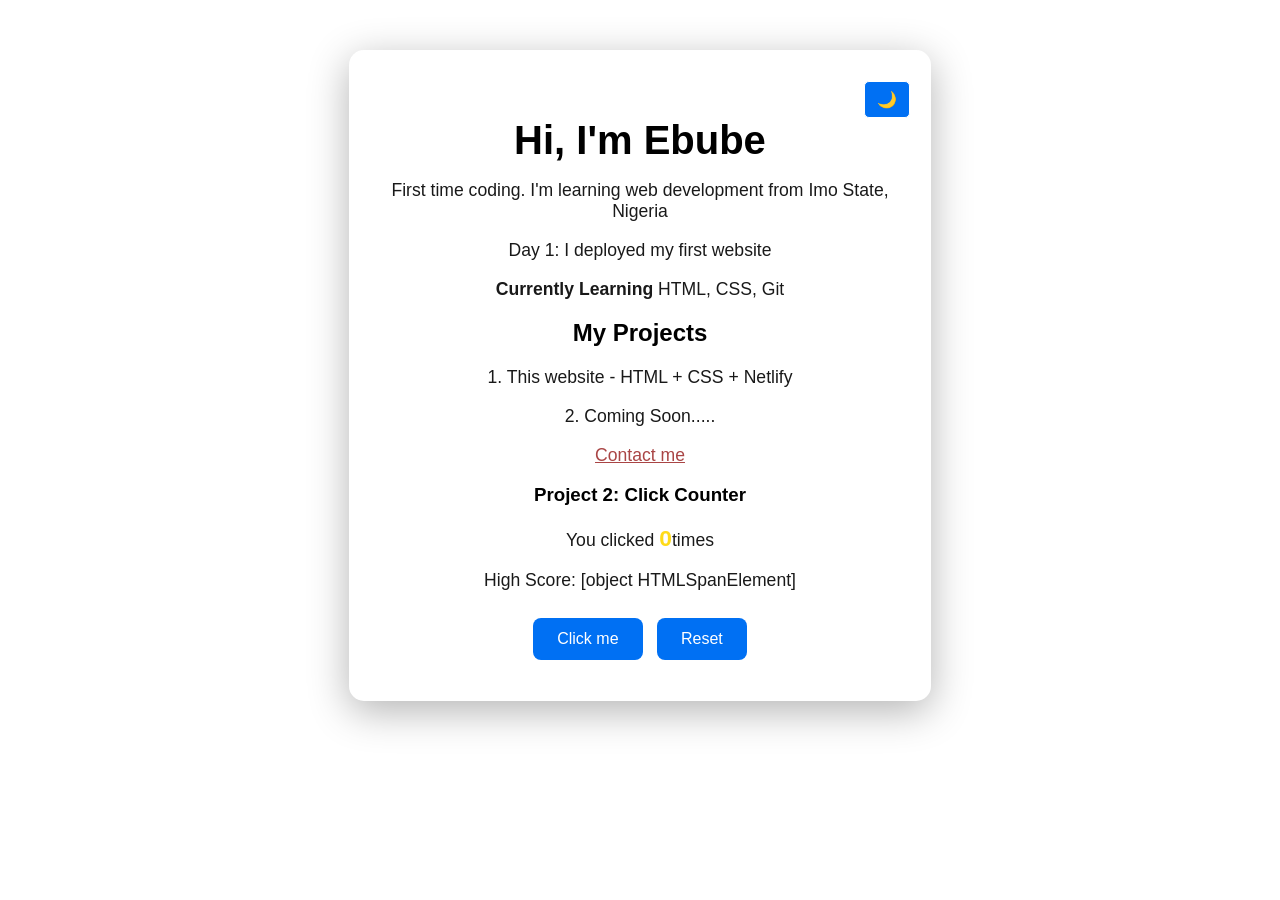
==== index.html @ 620d6950 "Update index.html tttr" ====
<!doctype html>
<html lang="en">
  <head>
    <meta charset="UTF-8" />
    <meta name="viewport" content="width=device-width, initial-scale=1.0" />
    <title>Ebube | Aspiring Web Developer</title>
  <style>
      body {
    font-family: 'Segoe UI', sans-serif;
    background: linear-gradient(135deg, #667eea 0%, #764ba2 100%)
    color: white;
    text-align: center;
    padding: 50px 20px;
    min-height: 100hv;
    margin: 0
    }
    .card {
      position: relative;
      background: rgba (0,0,0,0.3);
      padding: 40px;
      border-radius: 15px;
      max-width: 500px;
      margin: 0 auto;
      box-shadow: 0 10px 40px rgba(0,0,0,0.3);
      border: 1px solid rgba(255,255,255,0.2);
      backdrop-filter: blur(10px);
    }
    h1 { font-size: 2.5em; margin-bottom: 10px}
  p { font-size: 1.1em; opacity: 0.9; }
  @media (max-width: 600px) {
    .card { padding: 20px; margin: 20px}
    h1 {font-size: 2em;}
  }
  button {
    background: #0070f3;
    color: white;
    border: none;
    padding: 12px 24px;
    border-radius: 8px;
    font-size: 16px;
    cursor: pointer;
    margin-top: 10px
  }
  button: hover {
    background: #0051cc;
  }
  .project-box {
    background: rgba(255,255,255,0.1);
    padding: 20px;
    border-radius: 10px;
    margin-top: 20px;
  }
  #count {
    font-weight: bold;
    color: #ffd700;
    font-size: 1.3em;
    transition: all 0.2s;
  }
  body.dark {
    background: linear-gradient(135deg, #1a1a1a 0%, #2d2d2d 100%);
  }
  body.dark .card{
  background: rgba(255,255,255,0.05);
  border: 1px solid rgba (255,255,255,0.1);
  }
  body.dark button {
    background: #333;
  }
  </style>
  <meta name="viewport" content="width=device-width, initial-scale=1.0>"
  </head>
<div class="card">
  <button id="darkToggle" style="position: absolute; top: 20px; right: 20px; background: rgba (0,0,0,0.3); border: 1px solid #fff; color: #fff; padding: 8px 12px; border-radius: 5px; cursor: pointer;">🌙</button>  
 <h1>Hi, I'm Ebube</h1>
    <p>First time coding. I'm learning web development from Imo State, Nigeria</p>
    <p>Day 1: I deployed my first website</p>
  <p><strong>Currently Learning</strong> HTML, CSS, Git</p>
  <h2>My Projects</h2>
  <p>1. This website - HTML + CSS + Netlify</p>
  <p>2. Coming Soon.....</p>
  <p> <a href="mailto:orjiebube06@gmail.com" style="color: #a03131;">Contact me</a></p>
  <h3>Project 2: Click Counter</h3>
  <p>You clicked <span id="count">0</span>times</p>
  <p>High Score: <span id="highScore">0</span></p>
  <button id="clickBtn">Click me</button>
<button onclick="count = 0; document.getElementById('count').textContent = count;" style="background; #666; margin-left: 10px;">Reset</button>
</div>
<script>
  document.addEventListener('DOMContentLoaded', function(){
    // Load saved count from browser
    let count = localStorage.getItem('clickCount') || 0;
    let highscore = localStorage.getItem('highscore') || 0;

    const countSpan = document.getElementById('count');
    const clickBtn = document.getElementById('clickBtn');
    const resetBtn = document.getElementById('resetBtn');
    const darkBtn = document.getElementById('darkToggle');

    //Set initial values
    countSpan.textContent = count;
    document.getElementById('highScore').textContent = highScore;

    // Click counter
    if (clickBtn) {
      clickBtn.onclick = function() {
        count++;
        countSpan.textContent = count;
        localStorage.setItem('clickCount', count);

        // Update high score
        if (count > highScore) {
          highscore = count;
          localStorage.setItem('highScore', highScore);
          document.getElementById('highScore').textContent = highScore;
        }
      };
    }

    // Reset button
    if (resetBtn) {
      resetBtn.onclick = function() {
        count - 0;
        countSpan.textContent = count;
        localStorage.setItem('clickCount', 0);
      };
    }

    //Dark mode with icon swap
    if (darkBtn) {
      darkBtn.onclick = function() {
        document.body.classList.toggle('dark');
        // Swap icon: 🌙 → ☀️
        darkBtn.textContent = document.body.classList.contains('dark') ? '☀️' : '🌙';
      };
    }

    // Load saved theme
    if (localStorage.getItem('theme') === 'dark') {
      document.body.classList.add('dark');
      if (darkBtn) darkBtn.textContent = '☀️';
    }
  });
</script>
  </body>
</html>
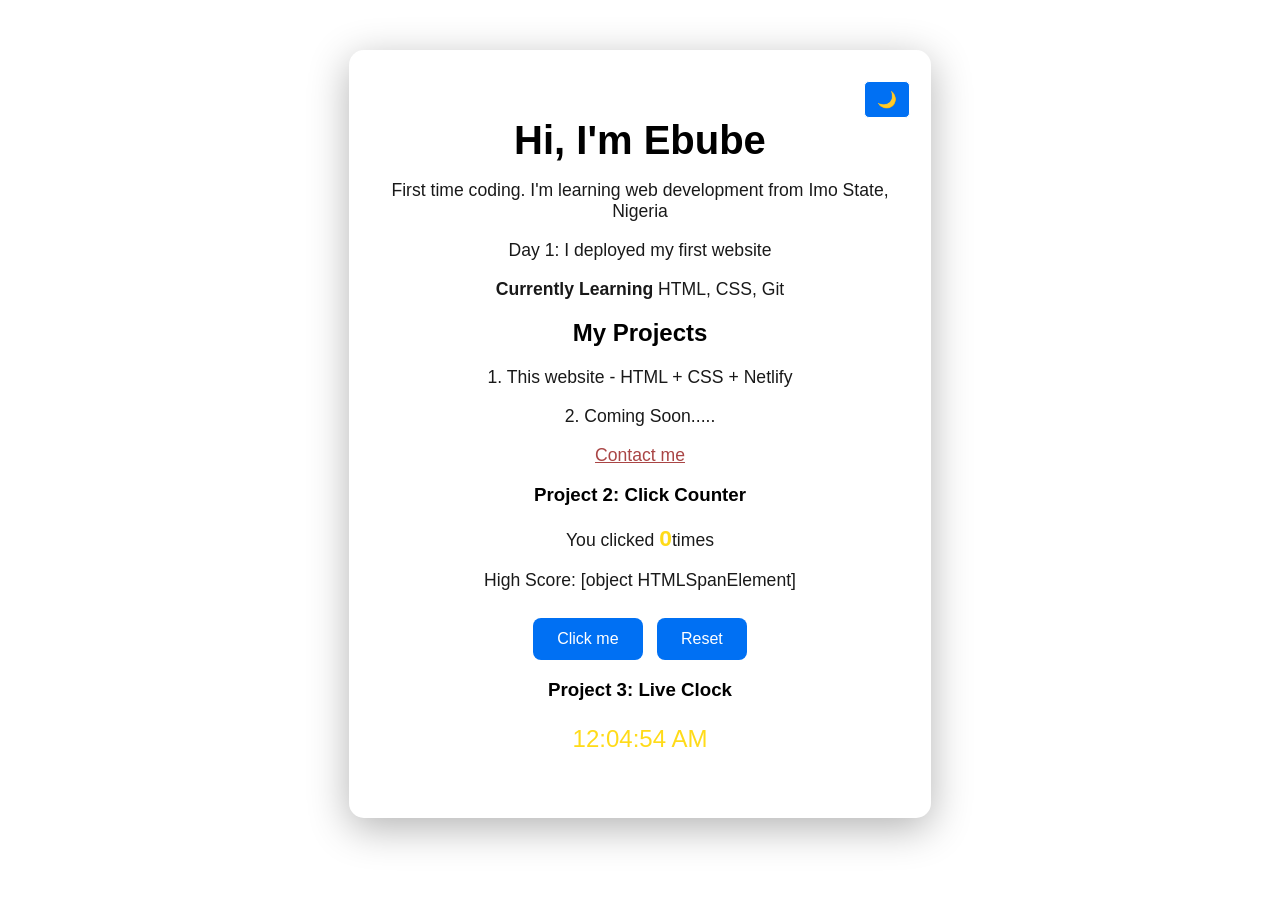
==== commit 19d11c9e: "Update index.html time" ====
--- a/index.html
+++ b/index.html
@@ -84,9 +84,26 @@
   <p>High Score: <span id="highScore">0</span></p>
   <button id="clickBtn">Click me</button>
 <button onclick="count = 0; document.getElementById('count').textContent = count;" style="background; #666; margin-left: 10px;">Reset</button>
+
+<h3>Project 3: Live Clock</h3>
+<p id="clock" style="font-size: 24px; bold; color: #ffd700;"></p>
 </div>
 <script>
   document.addEventListener('DOMContentLoaded', function(){
+
+    // Live Clock
+    function updateClock() {
+      const now = new Date();
+      const time = now.toLocaleTimeString('en-US', {
+        hour: '2-digit',
+        minute: '2-digit', 
+        second: '2-digit',
+        hour12: true
+      });
+      document.getElementById('clock').textContent = time;
+    }
+    updateClock(); // Run once immediately
+    setInterval(updateClock, 1000); // Update every second
     // Load saved count from browser
     let count = localStorage.getItem('clickCount') || 0;
     let highscore = localStorage.getItem('highscore') || 0;
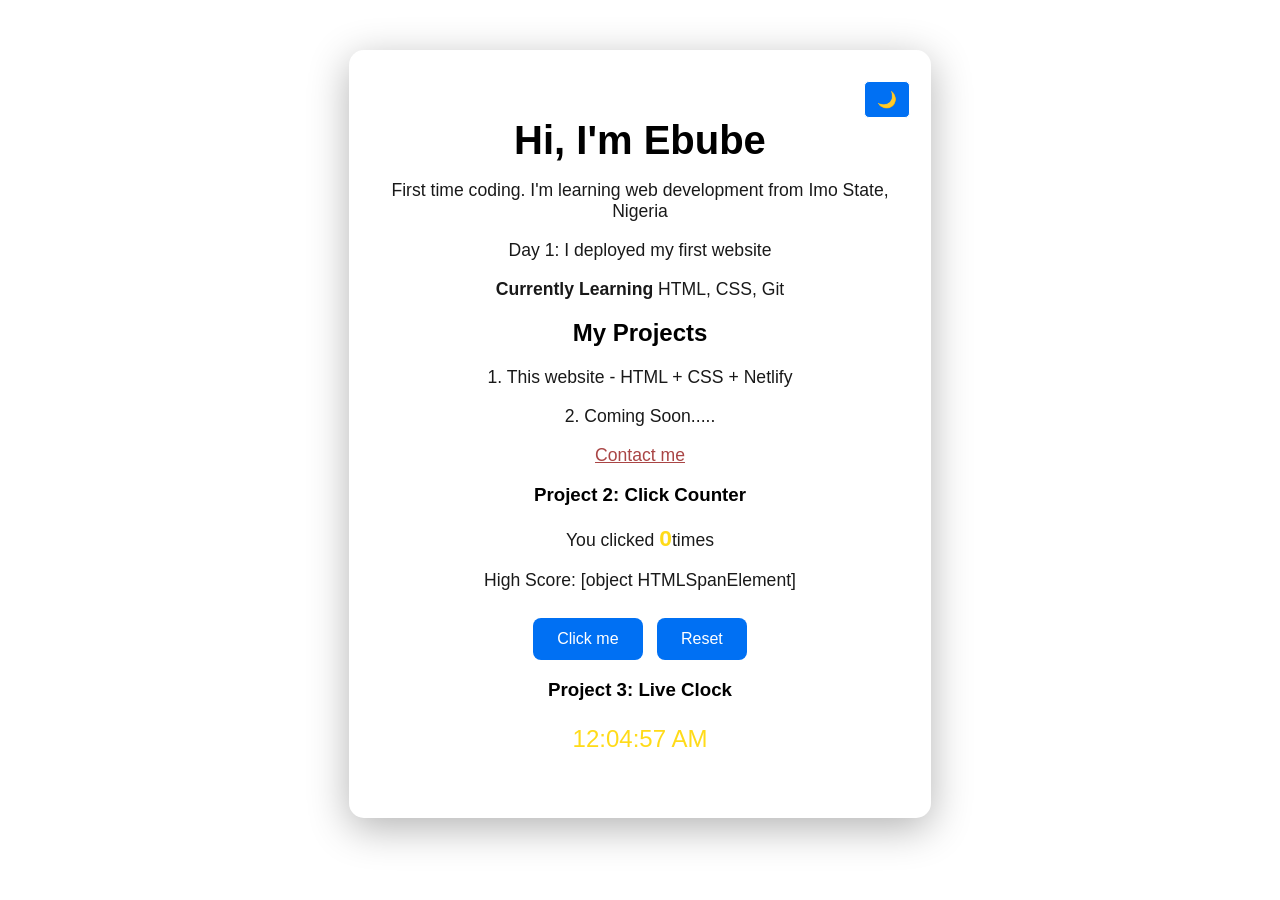
==== commit 9a5fa96b: "Update index.html  nn" ====
--- a/index.html
+++ b/index.html
@@ -126,7 +126,7 @@
 
         // Update high score
         if (count > highScore) {
-          highscore = count;
+          highScore = count;
           localStorage.setItem('highScore', highScore);
           document.getElementById('highScore').textContent = highScore;
         }
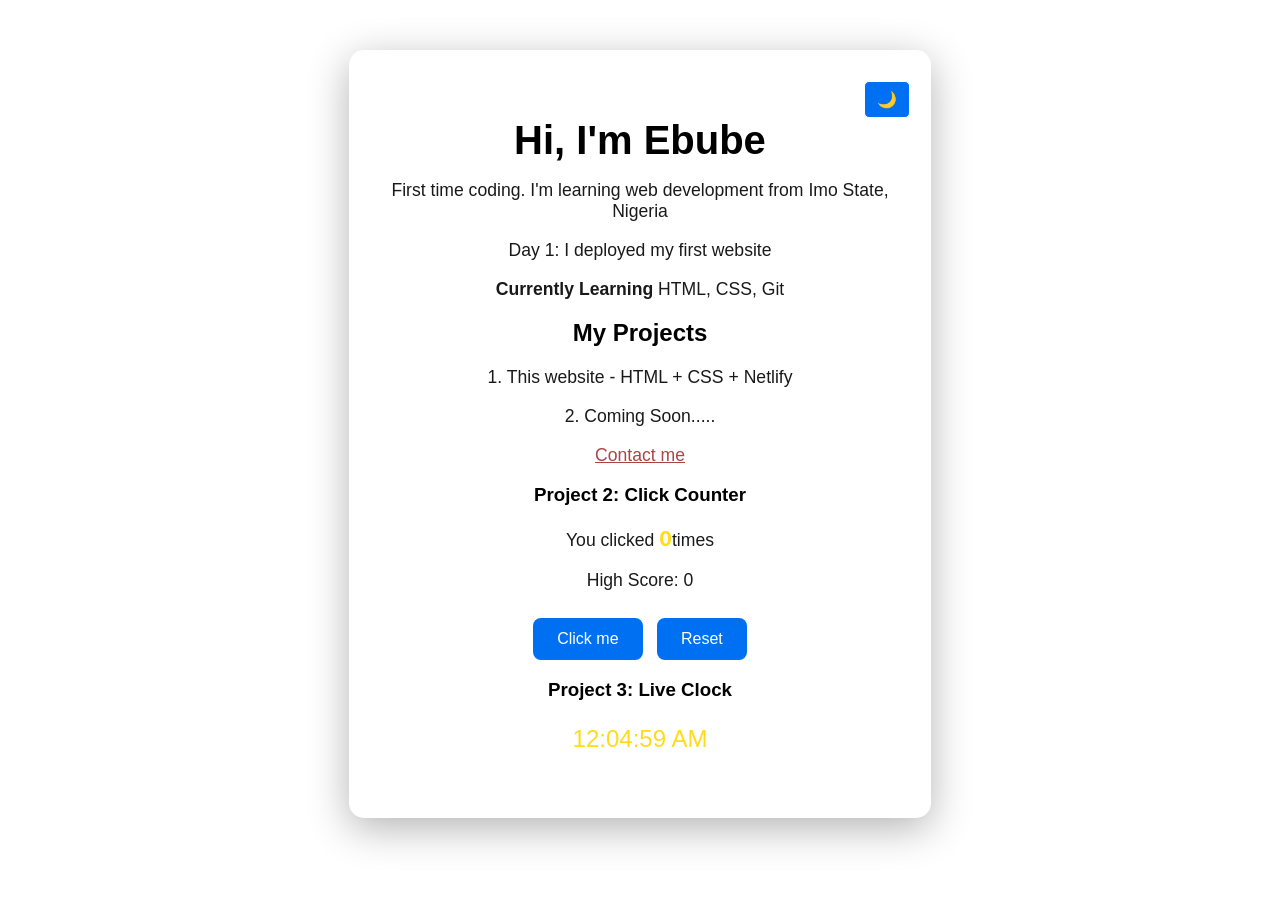
==== commit 474cd1d7: "Update index.html vv" ====
--- a/index.html
+++ b/index.html
@@ -106,7 +106,7 @@
     setInterval(updateClock, 1000); // Update every second
     // Load saved count from browser
     let count = localStorage.getItem('clickCount') || 0;
-    let highscore = localStorage.getItem('highscore') || 0;
+    let highScore = localStorage.getItem('highScore') || 0;
 
     const countSpan = document.getElementById('count');
     const clickBtn = document.getElementById('clickBtn');
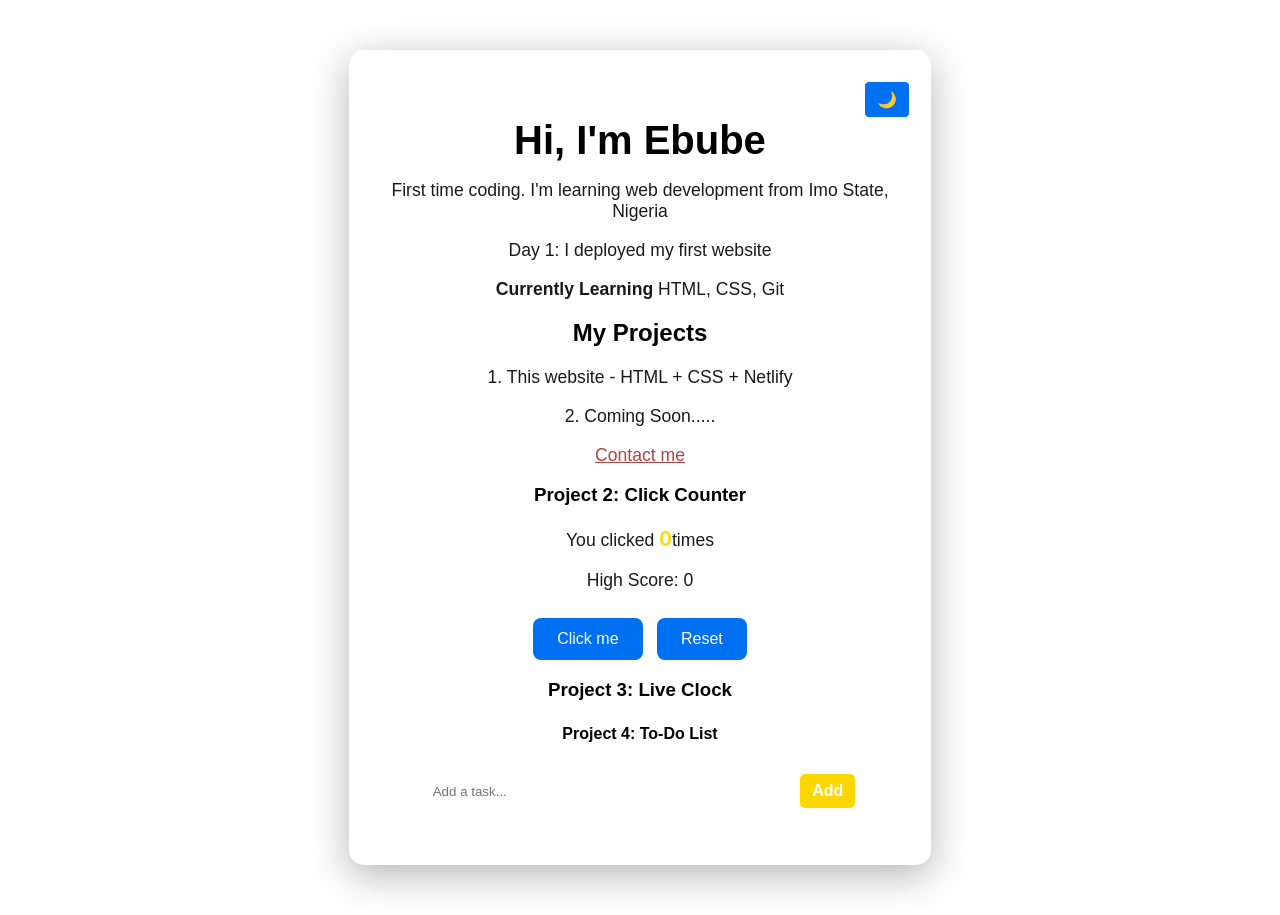
==== commit 508ac3a7: "Update index.html Day 2 update" ====
--- a/index.html
+++ b/index.html
@@ -84,13 +84,64 @@
   <p>High Score: <span id="highScore">0</span></p>
   <button id="clickBtn">Click me</button>
 <button onclick="count = 0; document.getElementById('count').textContent = count;" style="background; #666; margin-left: 10px;">Reset</button>
-
 <h3>Project 3: Live Clock</h3>
 <p id="clock" style="font-size: 24px; bold; color: #ffd700;"></p>
+<h4>Project 4: To-Do List</h4>
+<input type="text" id="todoInput" placeholder="Add a task..." style="padding: 8px; width:70%; border-radius: 5px; border: none;">
+<button id="addTodo" style="padding: 8px 12px; margin-left: 5px; border: none; border-radius: 5px; background: #ffd700; font-weight: bold; cursor: pointer;">Add</button>
+<ul id="todoList" style="list-style: none; padding: 0; margin-top: 10px; text-align: left;"></ul>
 </div>
 <script>
+  // @ts-nocheck
   document.addEventListener('DOMContentLoaded', function(){
 
+    // To-Do List App
+    const todoInput = document.getElementById('todoInput');
+    const addTodoBtn = document.getElementById('addTodo');
+    const todoList = document.getElementById('todoList');
+
+    //Load saved todos
+    let todos = JSON.parse(localStorage.getItem('todos')) || [];
+
+    function renderTodos() {
+      todoList.innerHTML = '';
+      todos.forEach((todo, index) => {
+        const li = document.createElement('li');
+        li.style.cssText = 'background: rgba(255, 255, 255, 0.1); padding: 10px; margin: 5px 0; border-radius: 5px; display: flex; justify-content: space-between; align-items: center;';
+        li.innerHTML = 
+        <span style="text-decoration:${todo.done? 'line-through' : 'none'}; opacity:${todo.done? '0.6' : '1'};">${todo.text}</span>
+        <div>
+          <button onclick="toggleTodo(${index})" style="background: #4CAF50; border: none; padding: 5px 10px; border-radius: 3px; margin-right: 5px; cursor: pointer;">✓<button>
+            <button onclick="deleteTodo(${index})" style="background: #f44336; border: none; padding: 5px 10px; border-radius: 3px; cursor: pointer;">✕</button>
+            </div>
+          ;
+          todoList.appendChild(li);
+      });
+    }
+    
+    function saveTodos () {
+      localStorage.setItem('todos', JSON.stringify(todos));
+    }
+
+    addTodoBtn.onclick = function() {
+      if (todoInput.value.trim() !== '') {
+        todos.push({ text: todoInput.value, done: false});
+        todoInput.value = ''; 
+        saveTodos();
+        renderTodos();
+      }
+    };
+
+    // Enter key adds todo too 
+    todoInput.addEventListener('keypress', function(e) {
+      if (e.key === 'Enter') addTodoBtn.click();
+    });
+
+    window.toggleTodo = function(index) {
+      todos[index].done =!todos[index].done;
+      saveTodos();
+      renderTodos();
+    }
     // Live Clock
     function updateClock() {
       const now = new Date();
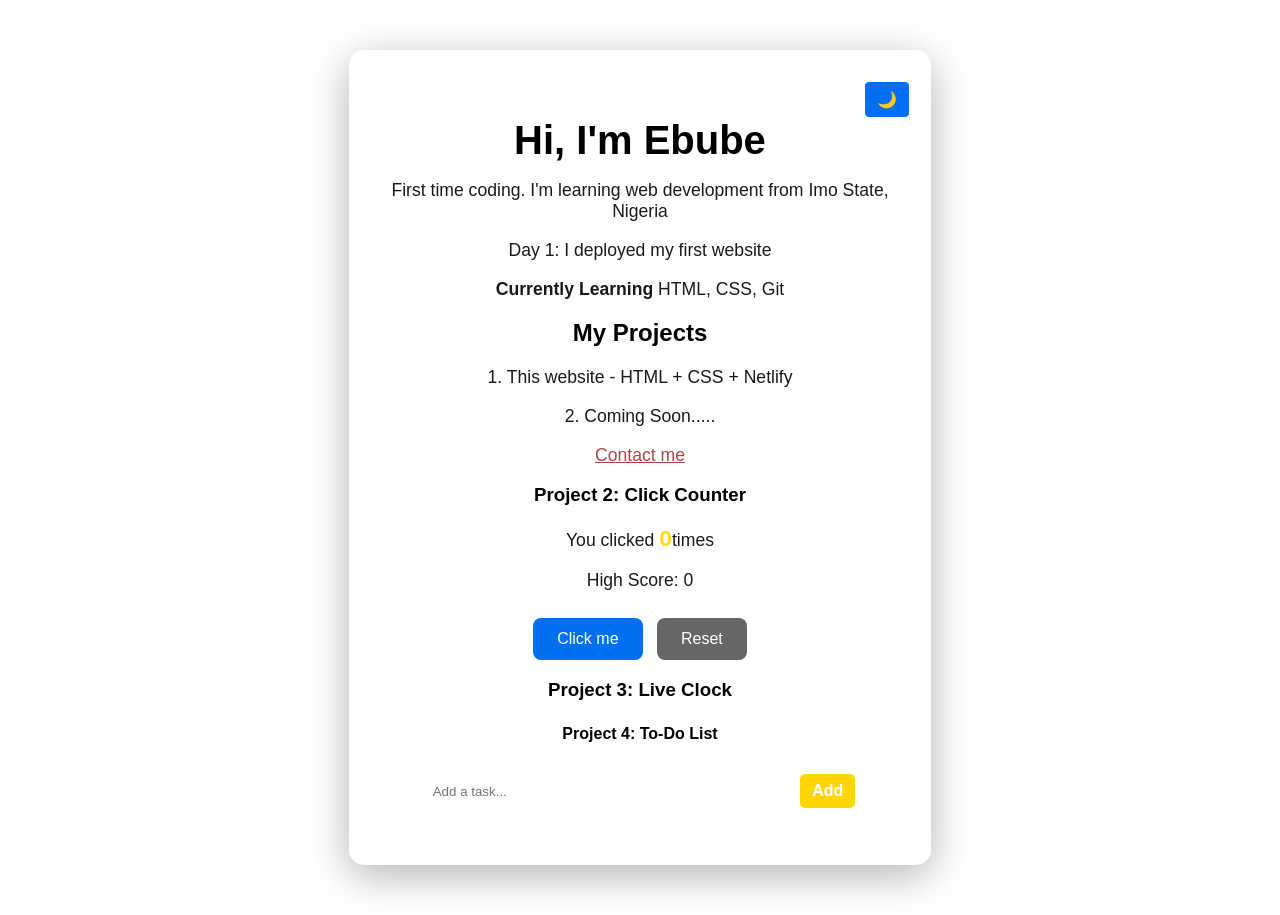
==== commit 2edf2019: "Update New Work" ====
--- a/index.html
+++ b/index.html
@@ -12,7 +12,7 @@
     text-align: center;
     padding: 50px 20px;
     min-height: 100hv;
-    margin: 0
+    margin: 0;
     }
     .card {
       position: relative;
@@ -83,7 +83,7 @@
   <p>You clicked <span id="count">0</span>times</p>
   <p>High Score: <span id="highScore">0</span></p>
   <button id="clickBtn">Click me</button>
-<button onclick="count = 0; document.getElementById('count').textContent = count;" style="background; #666; margin-left: 10px;">Reset</button>
+<button onclick="count = 0; document.getElementById('count').textContent = count;" style="background: #666; margin-left: 10px;">Reset</button>
 <h3>Project 3: Live Clock</h3>
 <p id="clock" style="font-size: 24px; bold; color: #ffd700;"></p>
 <h4>Project 4: To-Do List</h4>
@@ -111,7 +111,7 @@
         li.innerHTML = 
         <span style="text-decoration:${todo.done? 'line-through' : 'none'}; opacity:${todo.done? '0.6' : '1'};">${todo.text}</span>
         <div>
-          <button onclick="toggleTodo(${index})" style="background: #4CAF50; border: none; padding: 5px 10px; border-radius: 3px; margin-right: 5px; cursor: pointer;">✓<button>
+          <button onclick="toggleTodo(${index})" style="background: #4CAF50; border: none; padding: 5px 10px; border-radius: 3px; margin-right: 5px; cursor: pointer;">✓</button>
             <button onclick="deleteTodo(${index})" style="background: #f44336; border: none; padding: 5px 10px; border-radius: 3px; cursor: pointer;">✕</button>
             </div>
           ;
@@ -142,6 +142,15 @@
       saveTodos();
       renderTodos();
     }
+
+    windows.deleteTodo = function(index) {
+      todos.splice(index, 1);
+      saveTodos();
+      renderTodos();
+    }
+
+    renderTodos(); // Load todos on page start
+
     // Live Clock
     function updateClock() {
       const now = new Date();
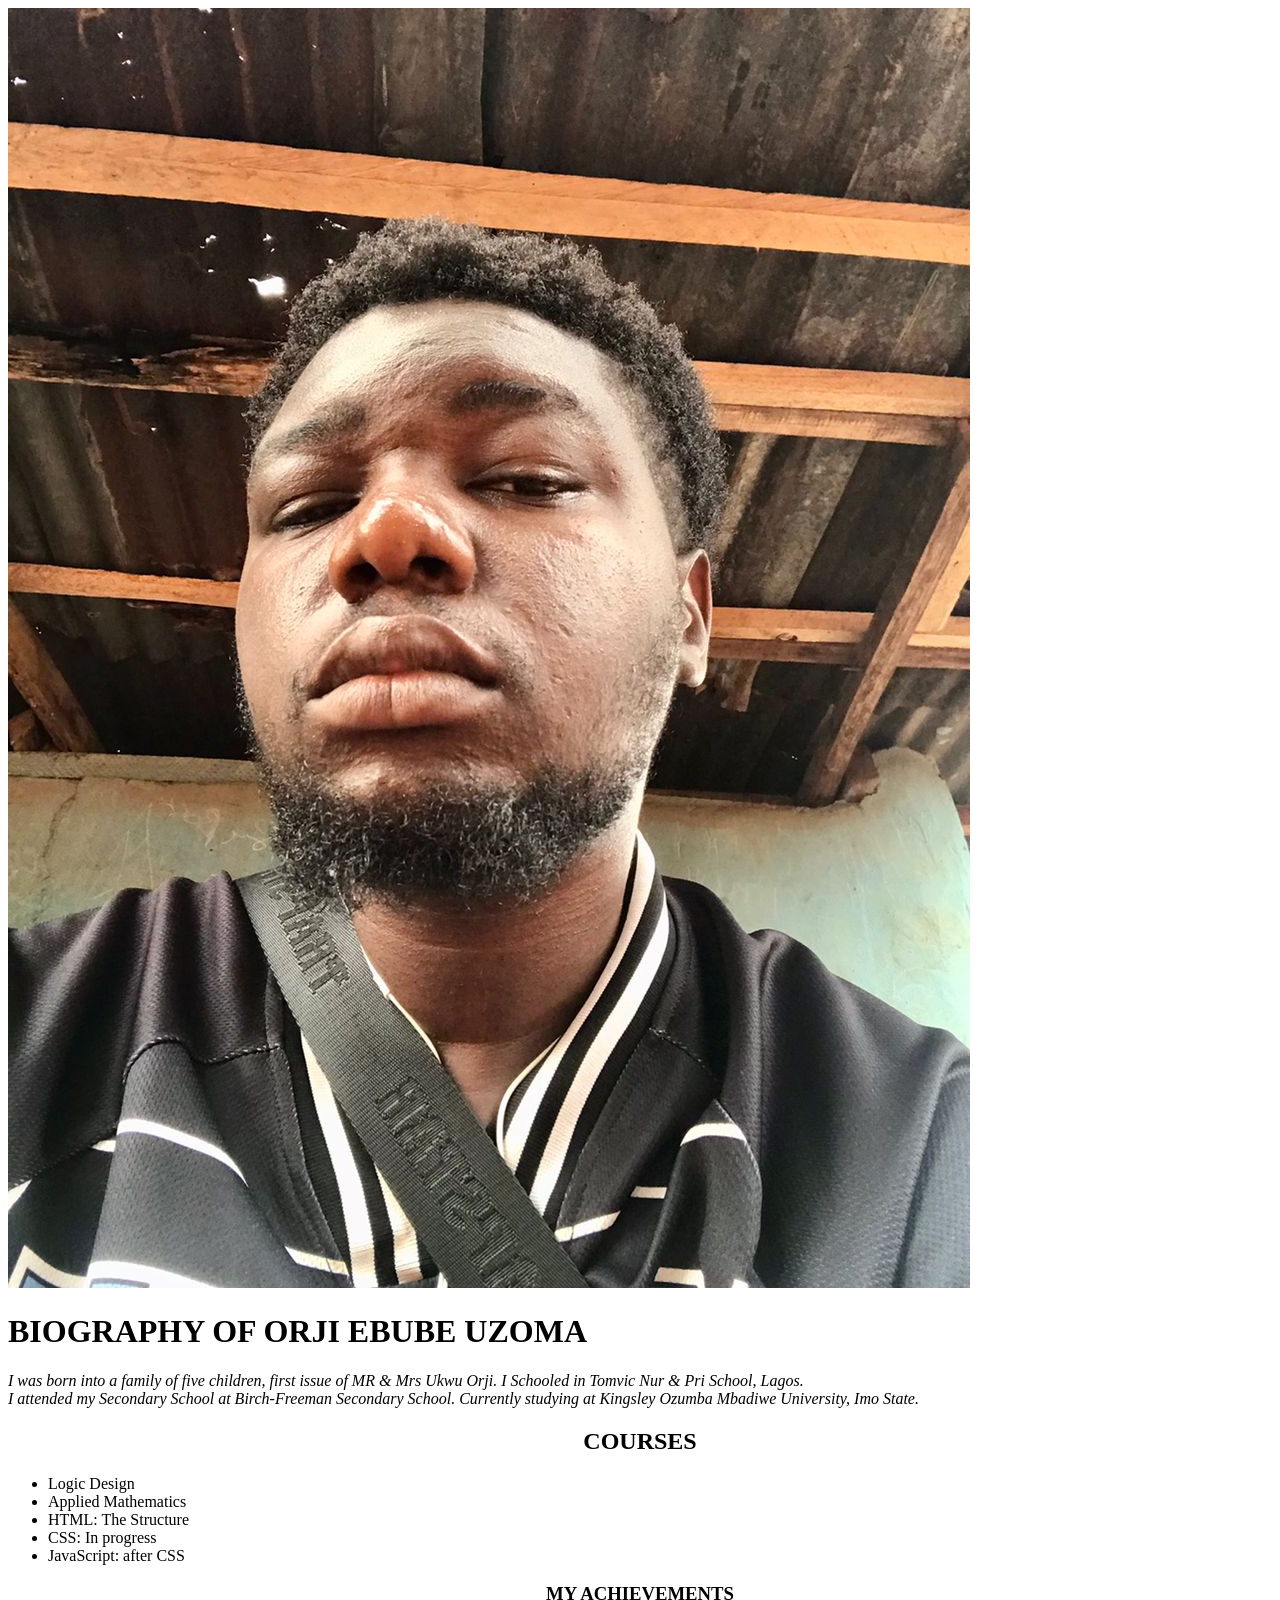
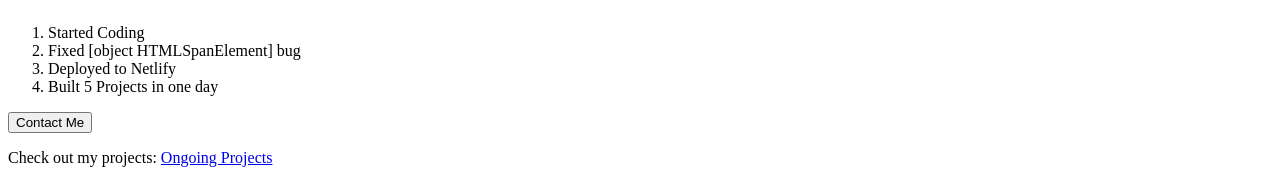
==== commit c03a39b6: "create" ====
--- a/index.html
+++ b/index.html
@@ -1,222 +1,50 @@
 <!doctype html>
-<html lang="en">
+<html>
   <head>
-    <meta charset="UTF-8" />
-    <meta name="viewport" content="width=device-width, initial-scale=1.0" />
-    <title>Ebube | Aspiring Web Developer</title>
-  <style>
-      body {
-    font-family: 'Segoe UI', sans-serif;
-    background: linear-gradient(135deg, #667eea 0%, #764ba2 100%)
-    color: white;
-    text-align: center;
-    padding: 50px 20px;
-    min-height: 100hv;
-    margin: 0;
-    }
-    .card {
-      position: relative;
-      background: rgba (0,0,0,0.3);
-      padding: 40px;
-      border-radius: 15px;
-      max-width: 500px;
-      margin: 0 auto;
-      box-shadow: 0 10px 40px rgba(0,0,0,0.3);
-      border: 1px solid rgba(255,255,255,0.2);
-      backdrop-filter: blur(10px);
-    }
-    h1 { font-size: 2.5em; margin-bottom: 10px}
-  p { font-size: 1.1em; opacity: 0.9; }
-  @media (max-width: 600px) {
-    .card { padding: 20px; margin: 20px}
-    h1 {font-size: 2em;}
-  }
-  button {
-    background: #0070f3;
-    color: white;
-    border: none;
-    padding: 12px 24px;
-    border-radius: 8px;
-    font-size: 16px;
-    cursor: pointer;
-    margin-top: 10px
-  }
-  button: hover {
-    background: #0051cc;
-  }
-  .project-box {
-    background: rgba(255,255,255,0.1);
-    padding: 20px;
-    border-radius: 10px;
-    margin-top: 20px;
-  }
-  #count {
-    font-weight: bold;
-    color: #ffd700;
-    font-size: 1.3em;
-    transition: all 0.2s;
-  }
-  body.dark {
-    background: linear-gradient(135deg, #1a1a1a 0%, #2d2d2d 100%);
-  }
-  body.dark .card{
-  background: rgba(255,255,255,0.05);
-  border: 1px solid rgba (255,255,255,0.1);
-  }
-  body.dark button {
-    background: #333;
-  }
-  </style>
-  <meta name="viewport" content="width=device-width, initial-scale=1.0>"
+    <title>About Orji Ebube Uzoma</title>
+     <link rel="stylesheet" href="Style.css">
+    <link
+      rel="icon"
+      href="C:\Users\OGASE COMPUTERS\OneDrive\Documents\IMG-20260422-WA0001.jpg"
+    />
   </head>
-<div class="card">
-  <button id="darkToggle" style="position: absolute; top: 20px; right: 20px; background: rgba (0,0,0,0.3); border: 1px solid #fff; color: #fff; padding: 8px 12px; border-radius: 5px; cursor: pointer;">🌙</button>  
- <h1>Hi, I'm Ebube</h1>
-    <p>First time coding. I'm learning web development from Imo State, Nigeria</p>
-    <p>Day 1: I deployed my first website</p>
-  <p><strong>Currently Learning</strong> HTML, CSS, Git</p>
-  <h2>My Projects</h2>
-  <p>1. This website - HTML + CSS + Netlify</p>
-  <p>2. Coming Soon.....</p>
-  <p> <a href="mailto:orjiebube06@gmail.com" style="color: #a03131;">Contact me</a></p>
-  <h3>Project 2: Click Counter</h3>
-  <p>You clicked <span id="count">0</span>times</p>
-  <p>High Score: <span id="highScore">0</span></p>
-  <button id="clickBtn">Click me</button>
-<button onclick="count = 0; document.getElementById('count').textContent = count;" style="background: #666; margin-left: 10px;">Reset</button>
-<h3>Project 3: Live Clock</h3>
-<p id="clock" style="font-size: 24px; bold; color: #ffd700;"></p>
-<h4>Project 4: To-Do List</h4>
-<input type="text" id="todoInput" placeholder="Add a task..." style="padding: 8px; width:70%; border-radius: 5px; border: none;">
-<button id="addTodo" style="padding: 8px 12px; margin-left: 5px; border: none; border-radius: 5px; background: #ffd700; font-weight: bold; cursor: pointer;">Add</button>
-<ul id="todoList" style="list-style: none; padding: 0; margin-top: 10px; text-align: left;"></ul>
-</div>
-<script>
-  // @ts-nocheck
-  document.addEventListener('DOMContentLoaded', function(){
+  <body>
+    <div class= "container">
+      <div class="profile-pic">
+      <img src="Ebube.jpg"
+      alt="Photo of Orji Ebube Uzoma">
+      </div>
+      <h1>BIOGRAPHY OF ORJI EBUBE UZOMA</h1>
+      <p><i>I was born into a family of five children, 
+        first issue of MR & Mrs Ukwu Orji. 
+        I Schooled in Tomvic Nur & Pri School, Lagos.<br> 
+        I attended my Secondary School at Birch-Freeman Secondary School. 
+        Currently studying at Kingsley Ozumba Mbadiwe University, Imo State.</i>  
+      </p>
+      <div style="text-align: center;">
+      <h2>COURSES</h2></div>
+      <p>
+        <ul>
+          <li>Logic Design</li>
+          <li>Applied Mathematics</li>
+          <li>HTML: The Structure</li>
+          <li>CSS: In progress</li>
+          <li>JavaScript: after CSS</li>
+        </ul>
+      </p>
+      <div style="text-align: center;">
+      <h3>MY ACHIEVEMENTS</h3></div>
+      <p>
+        <ol>
+          <li>Started Coding</li>
+          <li>Fixed [object HTMLSpanElement] bug</li>
+          <li>Deployed to Netlify</li>
+          <li>Built 5 Projects in one day</li>
+        </ol>
+      </p>
 
-    // To-Do List App
-    const todoInput = document.getElementById('todoInput');
-    const addTodoBtn = document.getElementById('addTodo');
-    const todoList = document.getElementById('todoList');
-
-    //Load saved todos
-    let todos = JSON.parse(localStorage.getItem('todos')) || [];
-
-    function renderTodos() {
-      todoList.innerHTML = '';
-      todos.forEach((todo, index) => {
-        const li = document.createElement('li');
-        li.style.cssText = 'background: rgba(255, 255, 255, 0.1); padding: 10px; margin: 5px 0; border-radius: 5px; display: flex; justify-content: space-between; align-items: center;';
-        li.innerHTML = 
-        <span style="text-decoration:${todo.done? 'line-through' : 'none'}; opacity:${todo.done? '0.6' : '1'};">${todo.text}</span>
-        <div>
-          <button onclick="toggleTodo(${index})" style="background: #4CAF50; border: none; padding: 5px 10px; border-radius: 3px; margin-right: 5px; cursor: pointer;">✓</button>
-            <button onclick="deleteTodo(${index})" style="background: #f44336; border: none; padding: 5px 10px; border-radius: 3px; cursor: pointer;">✕</button>
-            </div>
-          ;
-          todoList.appendChild(li);
-      });
-    }
-    
-    function saveTodos () {
-      localStorage.setItem('todos', JSON.stringify(todos));
-    }
-
-    addTodoBtn.onclick = function() {
-      if (todoInput.value.trim() !== '') {
-        todos.push({ text: todoInput.value, done: false});
-        todoInput.value = ''; 
-        saveTodos();
-        renderTodos();
-      }
-    };
-
-    // Enter key adds todo too 
-    todoInput.addEventListener('keypress', function(e) {
-      if (e.key === 'Enter') addTodoBtn.click();
-    });
-
-    window.toggleTodo = function(index) {
-      todos[index].done =!todos[index].done;
-      saveTodos();
-      renderTodos();
-    }
-
-    windows.deleteTodo = function(index) {
-      todos.splice(index, 1);
-      saveTodos();
-      renderTodos();
-    }
-
-    renderTodos(); // Load todos on page start
-
-    // Live Clock
-    function updateClock() {
-      const now = new Date();
-      const time = now.toLocaleTimeString('en-US', {
-        hour: '2-digit',
-        minute: '2-digit', 
-        second: '2-digit',
-        hour12: true
-      });
-      document.getElementById('clock').textContent = time;
-    }
-    updateClock(); // Run once immediately
-    setInterval(updateClock, 1000); // Update every second
-    // Load saved count from browser
-    let count = localStorage.getItem('clickCount') || 0;
-    let highScore = localStorage.getItem('highScore') || 0;
-
-    const countSpan = document.getElementById('count');
-    const clickBtn = document.getElementById('clickBtn');
-    const resetBtn = document.getElementById('resetBtn');
-    const darkBtn = document.getElementById('darkToggle');
-
-    //Set initial values
-    countSpan.textContent = count;
-    document.getElementById('highScore').textContent = highScore;
-
-    // Click counter
-    if (clickBtn) {
-      clickBtn.onclick = function() {
-        count++;
-        countSpan.textContent = count;
-        localStorage.setItem('clickCount', count);
-
-        // Update high score
-        if (count > highScore) {
-          highScore = count;
-          localStorage.setItem('highScore', highScore);
-          document.getElementById('highScore').textContent = highScore;
-        }
-      };
-    }
-
-    // Reset button
-    if (resetBtn) {
-      resetBtn.onclick = function() {
-        count - 0;
-        countSpan.textContent = count;
-        localStorage.setItem('clickCount', 0);
-      };
-    }
-
-    //Dark mode with icon swap
-    if (darkBtn) {
-      darkBtn.onclick = function() {
-        document.body.classList.toggle('dark');
-        // Swap icon: 🌙 → ☀️
-        darkBtn.textContent = document.body.classList.contains('dark') ? '☀️' : '🌙';
-      };
-    }
-
-    // Load saved theme
-    if (localStorage.getItem('theme') === 'dark') {
-      document.body.classList.add('dark');
-      if (darkBtn) darkBtn.textContent = '☀️';
-    }
-  });
-</script>
+      <button>Contact Me</button>
+      <p>Check out my projects: <a href="https://orjiebube-portfolio.netlify.app">Ongoing Projects</a></p>
+    </div>
   </body>
-</html>
+</html>
